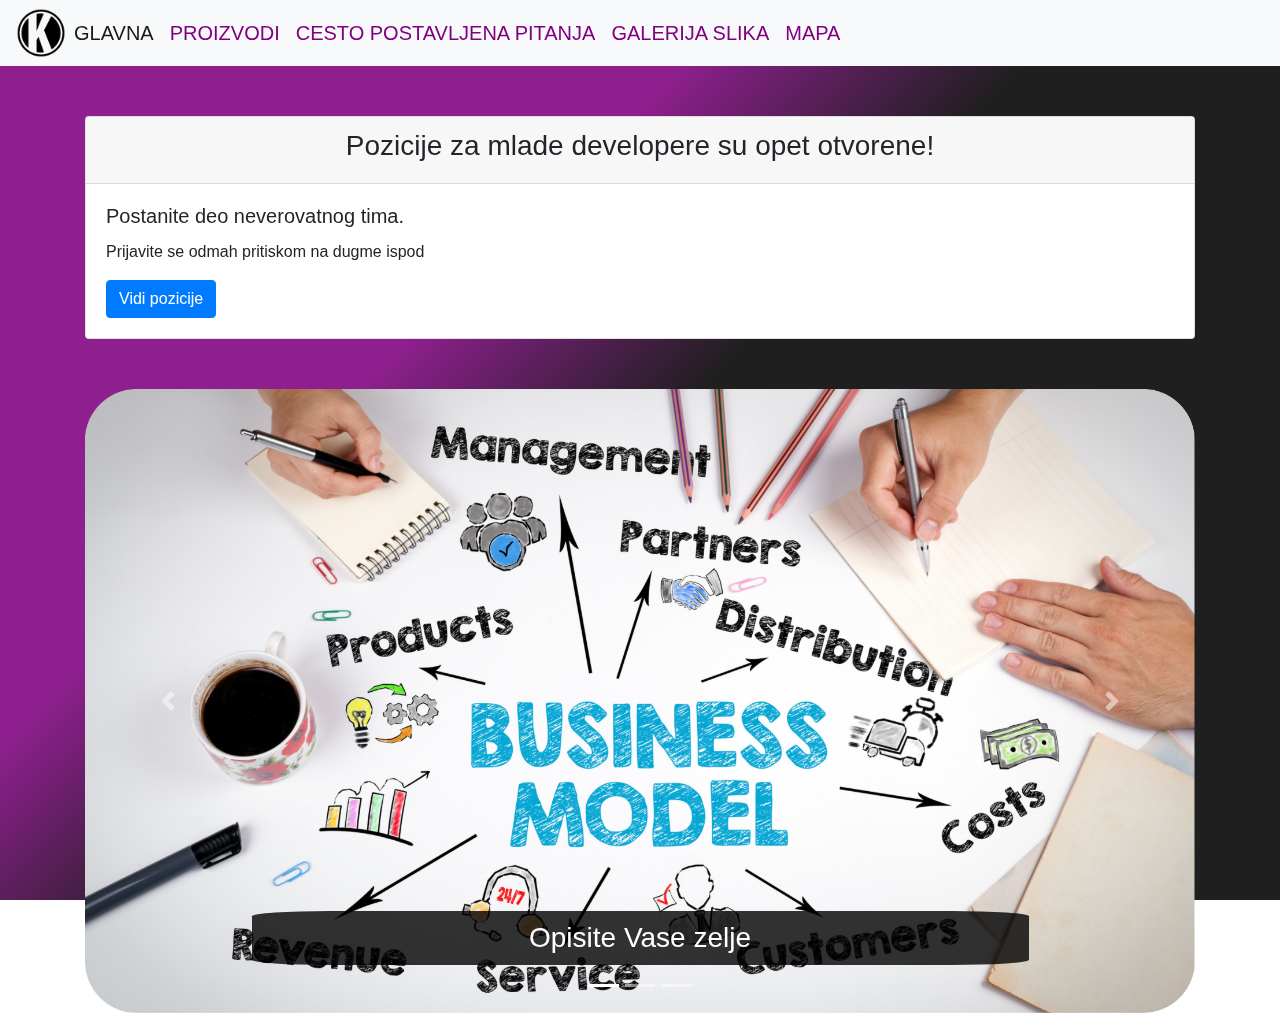
==== index.html @ 14ca2edc "index i galerija" ====
<!DOCTYPE html>
<html lang="en">

<head>
  <meta charset="utf-8">
  <meta name="viewport" content="width=device-width">
  <meta name="description"
    content="Kompanija Korks je outsourcing kompanija. Nudimo bezbrojne IT usluge kao sto su Web dizajn, Programiranje, Pravljenje igrica">
  <meta name="keywords" content="Korks, Pravljenje igrica, Web dizajn, autsorsovanje">
  <meta name="author" content="Nikola Ignjatovic">
  <title>
    Kompanija Korks
  </title>
  <link href="https://fonts.googleapis.com/css?family=Courgette|Open+Sans&display=swap" rel="stylesheet">

  <!-- Bootstrap -->
  <link rel="stylesheet" href="https://cdn.jsdelivr.net/npm/bootstrap@4.0.0/dist/css/bootstrap.min.css"
    integrity="sha384-Gn5384xqQ1aoWXA+058RXPxPg6fy4IWvTNh0E263XmFcJlSAwiGgFAW/dAiS6JXm" crossorigin="anonymous">
  <script src="https://code.jquery.com/jquery-3.2.1.slim.min.js"
    integrity="sha384-KJ3o2DKtIkvYIK3UENzmM7KCkRr/rE9/Qpg6aAZGJwFDMVNA/GpGFF93hXpG5KkN"
    crossorigin="anonymous"></script>
  <script src="https://cdn.jsdelivr.net/npm/popper.js@1.12.9/dist/umd/popper.min.js"
    integrity="sha384-ApNbgh9B+Y1QKtv3Rn7W3mgPxhU9K/ScQsAP7hUibX39j7fakFPskvXusvfa0b4Q"
    crossorigin="anonymous"></script>
  <script src="https://cdn.jsdelivr.net/npm/bootstrap@4.0.0/dist/js/bootstrap.min.js"
    integrity="sha384-JZR6Spejh4U02d8jOt6vLEHfe/JQGiRRSQQxSfFWpi1MquVdAyjUar5+76PVCmYl"
    crossorigin="anonymous"></script>

  <link rel="stylesheet" href="css/style.css">
  <link rel="stylesheet" href="css/index.css">
</head>

<body>

  <nav class="navbar navbar-expand-lg navbar-light bg-light">
    <a href="index.html"> <img src="img/Korkslogo.png" alt="Logo Korksa" style="width:50px"></a>
    <button class="navbar-toggler" type="button" data-toggle="collapse" data-target="#navbarNav"
      aria-controls="navbarNav" aria-expanded="false" aria-label="Toggle navigation">
      <span class="navbar-toggler-icon"></span>
    </button>
    <div class="collapse navbar-collapse" id="navbarNav">
      <ul class="navbar-nav">
        <li class="nav-item active">
          <a class="nav-link" href="index.html">Glavna <span class="sr-only">(current)</span></a>
        </li>
        <li class="nav-item">
          <a class="nav-link" href="proizvodi.html">Proizvodi</a>
        </li>
        <li class="nav-item">
          <a class="nav-link" href="cestaPitanja.html">Cesto postavljena pitanja</a>
        </li>
        <li class="nav-item">
          <a class="nav-link" href="galerijaSlika.html">Galerija slika</a>
        </li>
        <li class="nav-item">
          <a class="nav-link" href="mapaSajta.html">Mapa</a>
        </li>
      </ul>
    </div>
  </nav>

  <section id="informacije">
    <div class="container">
      <div class="card">
        <div class="card-header">
          <p class="h3 text-center">
            Pozicije za mlade developere su opet otvorene!
          </p>
        </div>
        <div class="card-body">
          <h5 class="card-title">Postanite deo neverovatnog tima.</h5>
          <p class="card-text">Prijavite se odmah pritiskom na dugme ispod</p>
          <a href="#" class="btn btn-primary">Vidi pozicije</a>
        </div>
      </div>
    </div>
  </section>

  <section id="karosel">
    <div class="container">
      <div id="carouselExampleIndicators" class="carousel slide" data-ride="carousel">
        <ol class="carousel-indicators">
          <li data-target="#carouselExampleIndicators" data-slide-to="0" class="active"></li>
          <li data-target="#carouselExampleIndicators" data-slide-to="1"></li>
          <li data-target="#carouselExampleIndicators" data-slide-to="2"></li>
        </ol>
        <div class="carousel-inner">
          <div class="carousel-item active">
            <img class="d-block w-100" src="img/biznismodel.png" alt="Prva slika">
            <div class="carousel-caption d-none d-md-block">
              <div class="carouselTextDiv">
                <h3>Opisite Vase zelje</h3>
              </div>
            </div>
          </div>
          <div class="carousel-item">
            <img class="d-block w-100" src="img/research.jpg" alt="Druga slika">
            <div class="carousel-caption d-none d-md-block">
              <div class="carouselTextDiv">
                <h3>Istrazicemo i sprovescemo najbolja moguca resenja</h3>
              </div>
            </div>
          </div>
          <div class="carousel-item">
            <img class="d-block w-100" src="img/zarada.jpg" alt="Treca slika">
            <div class="carousel-caption d-none d-md-block">
              <div class="carouselTextDiv">
                <h3>I ostvarite zaradu</h3>
              </div>
            </div>
          </div>
        </div>
        <a class="carousel-control-prev" href="#carouselExampleIndicators" role="button" data-slide="prev">
          <span class="carousel-control-prev-icon" aria-hidden="true"></span>
          <span class="sr-only">Previous</span>
        </a>
        <a class="carousel-control-next" href="#carouselExampleIndicators" role="button" data-slide="next">
          <span class="carousel-control-next-icon" aria-hidden="true"></span>
          <span class="sr-only">Next</span>
        </a>
      </div>
    </div>
  </section>

  <div class="bg"></div>
  <div class="bg bg2"></div>
  <div class="bg bg3"></div>

</body>

</html>
---- css/style.css ----
html {
  height: 100%;
}

body {
  margin: 0;
}

.bg {
  animation: slide 9s ease-in-out infinite alternate;
  background-image: linear-gradient(-45deg, black 50%, purple 60%);
  bottom: 0;
  left: -50%;
  opacity: 0.5;
  position: fixed;
  right: -50%;
  top: 0;
  z-index: -1;
}

.bg2 {
  animation-direction: alternate-reverse;
  animation-duration: 3s;
}

.bg3 {
  animation-duration: 6s;
}

.bg:hover {
}

.content {
  background-color: rgba(255, 255, 255, 0.8);
  border-radius: 0.25em;
  box-shadow: 0 0 0.25em rgba(0, 0, 0, 0.25);
  box-sizing: border-box;
  left: 50%;
  padding: 10vmin;
  position: fixed;
  text-align: center;
  top: 50%;
  transform: translate(-50%, -50%);
}

section {
  margin-top: 50px;
}

ul.navbar-nav > li.nav-item > a.nav-link {
  color: purple;
  font-size: 20px;
  text-transform: uppercase;
}

@keyframes slide {
  0% {
    transform: translateX(-25%);
  }
  100% {
    transform: translateX(25%);
  }
}
---- css/index.css ----
.carouselTextDiv {
  background-color: rgba(0, 0, 0, 0.8);
  border-radius: 10%;
}
h3 {
  padding: 10px;
}
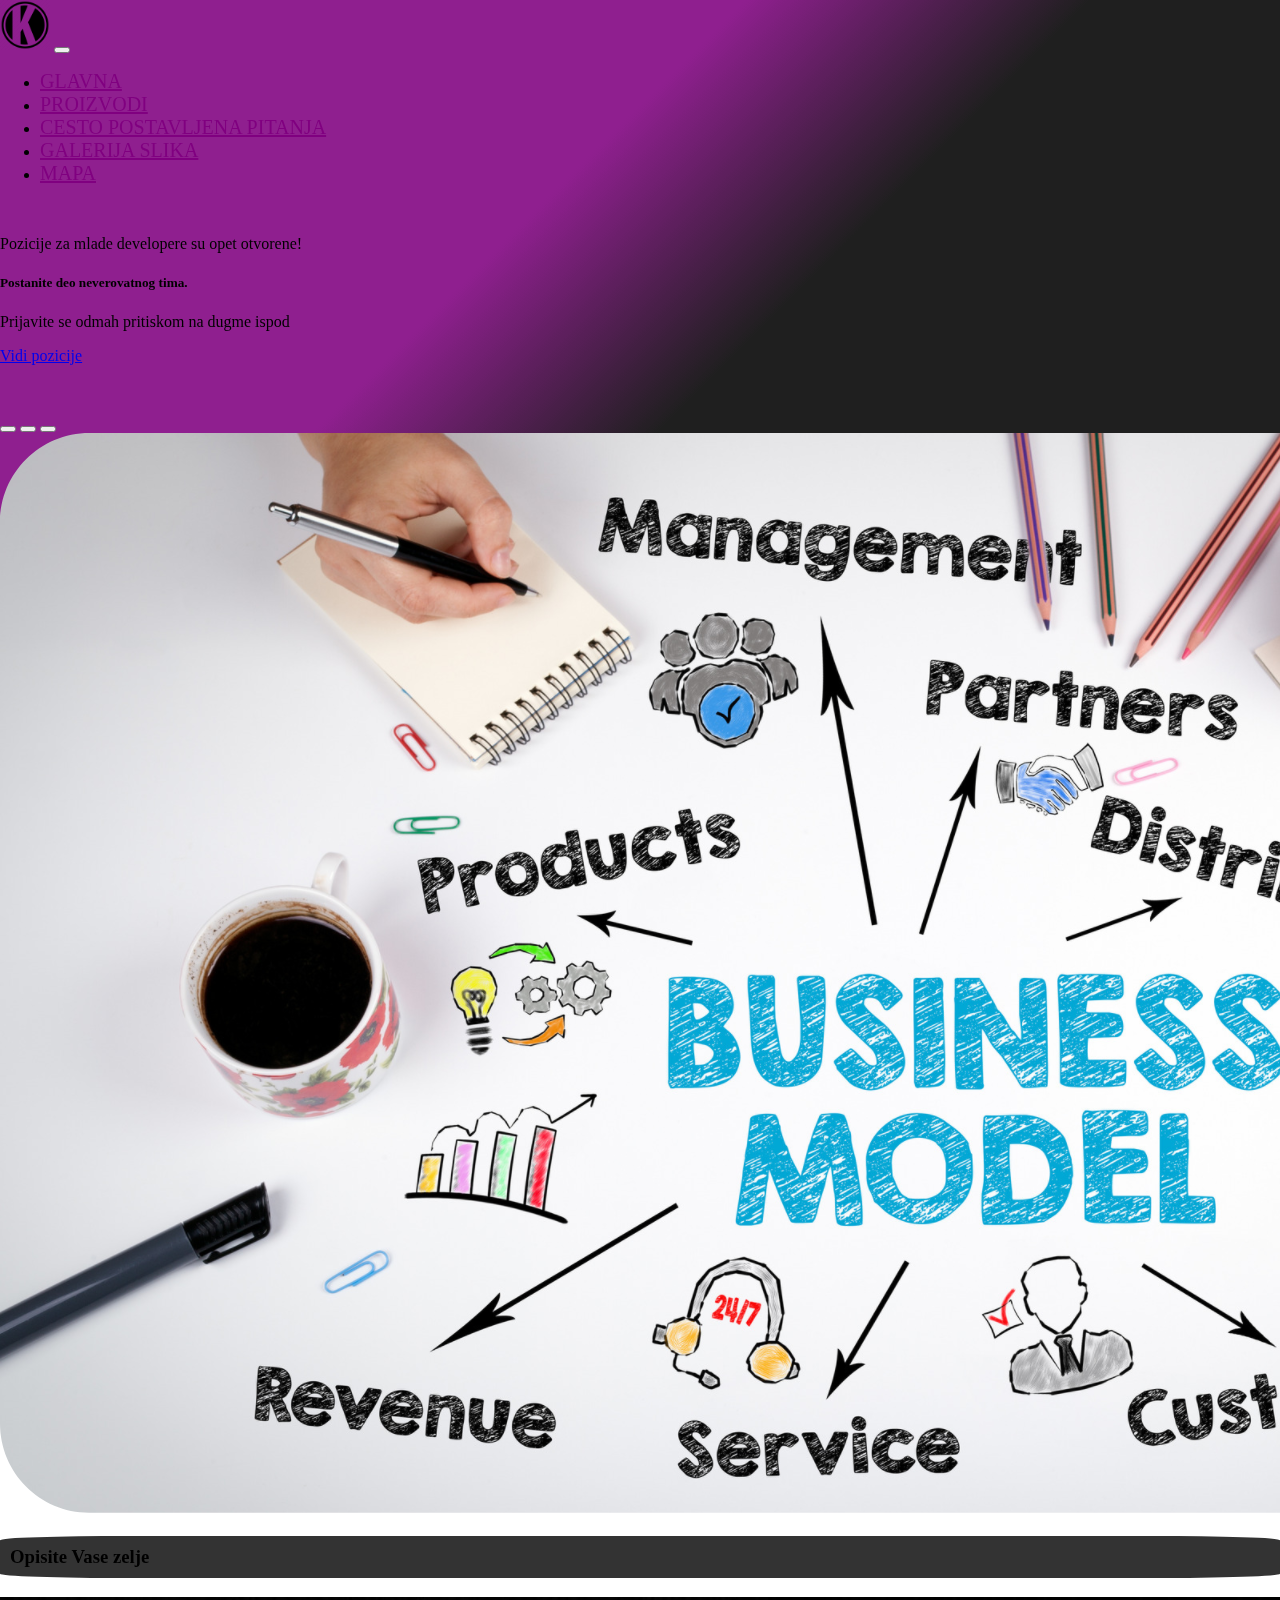
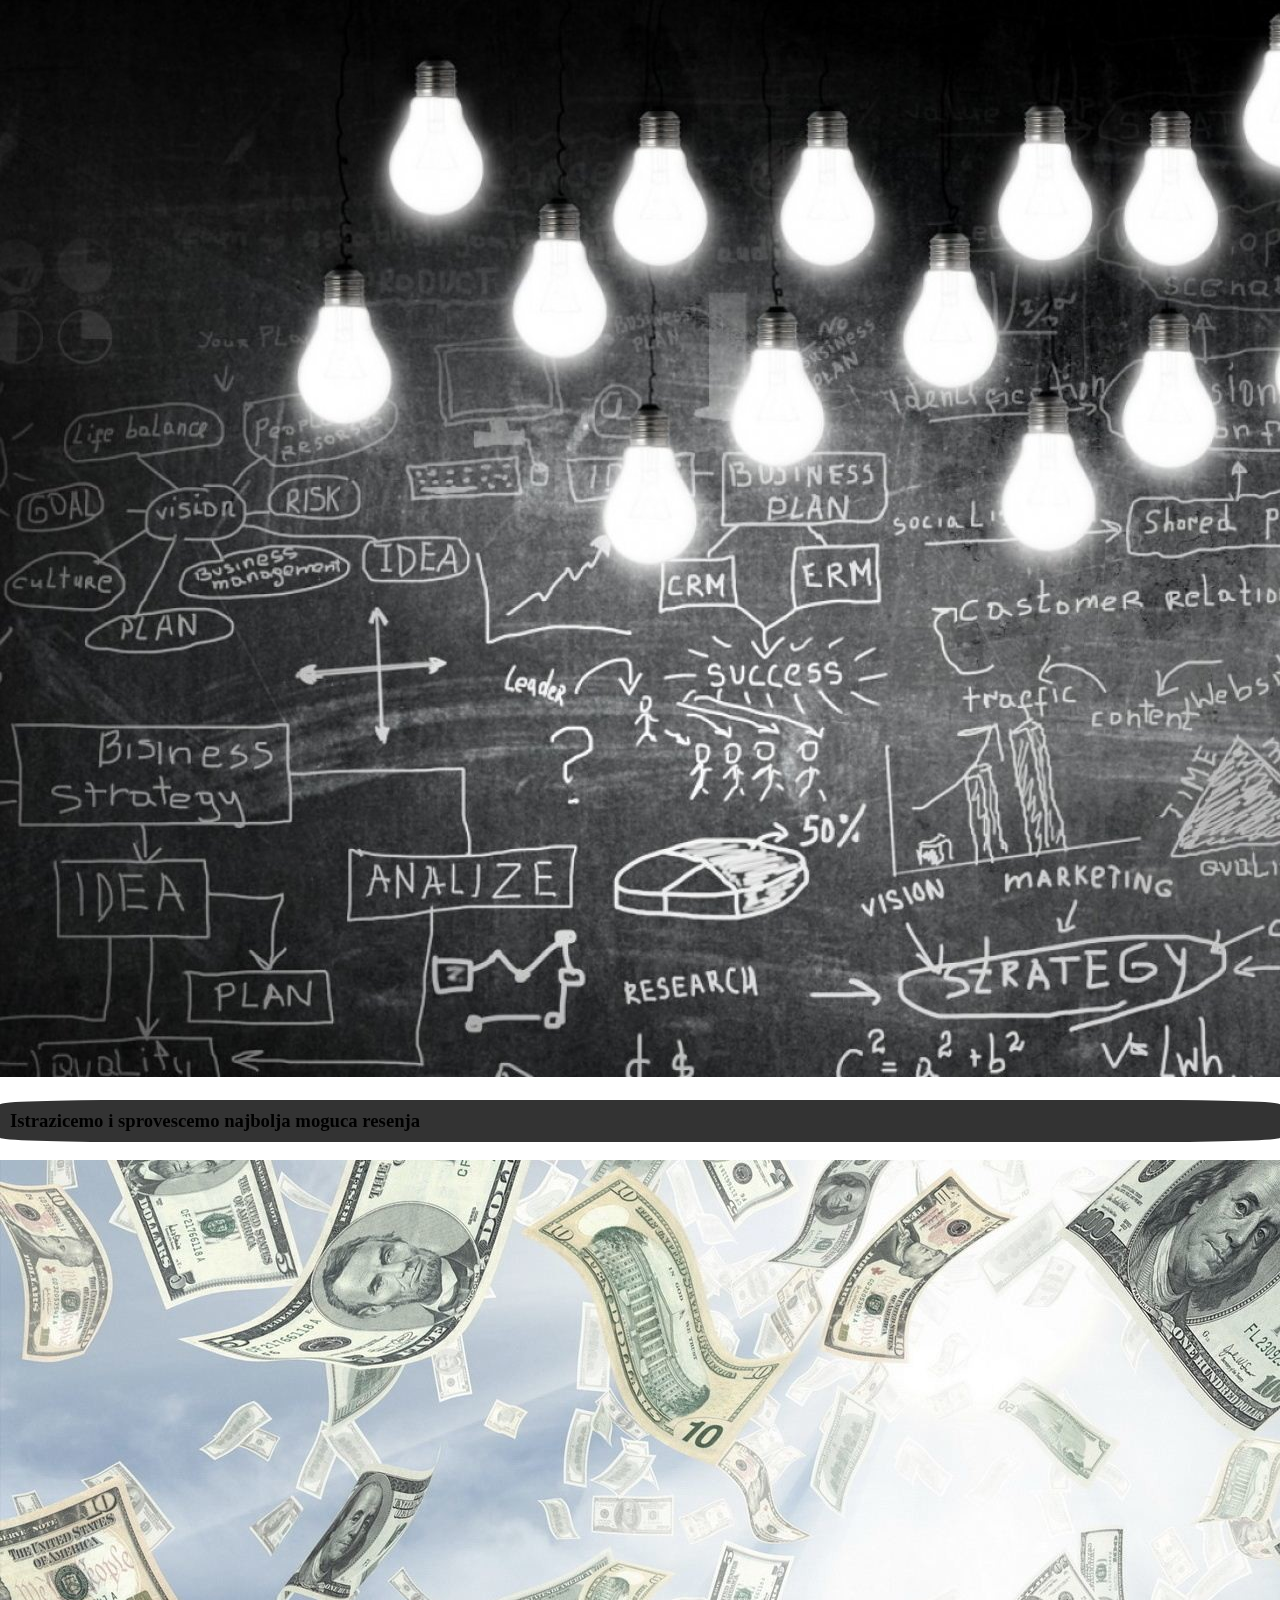
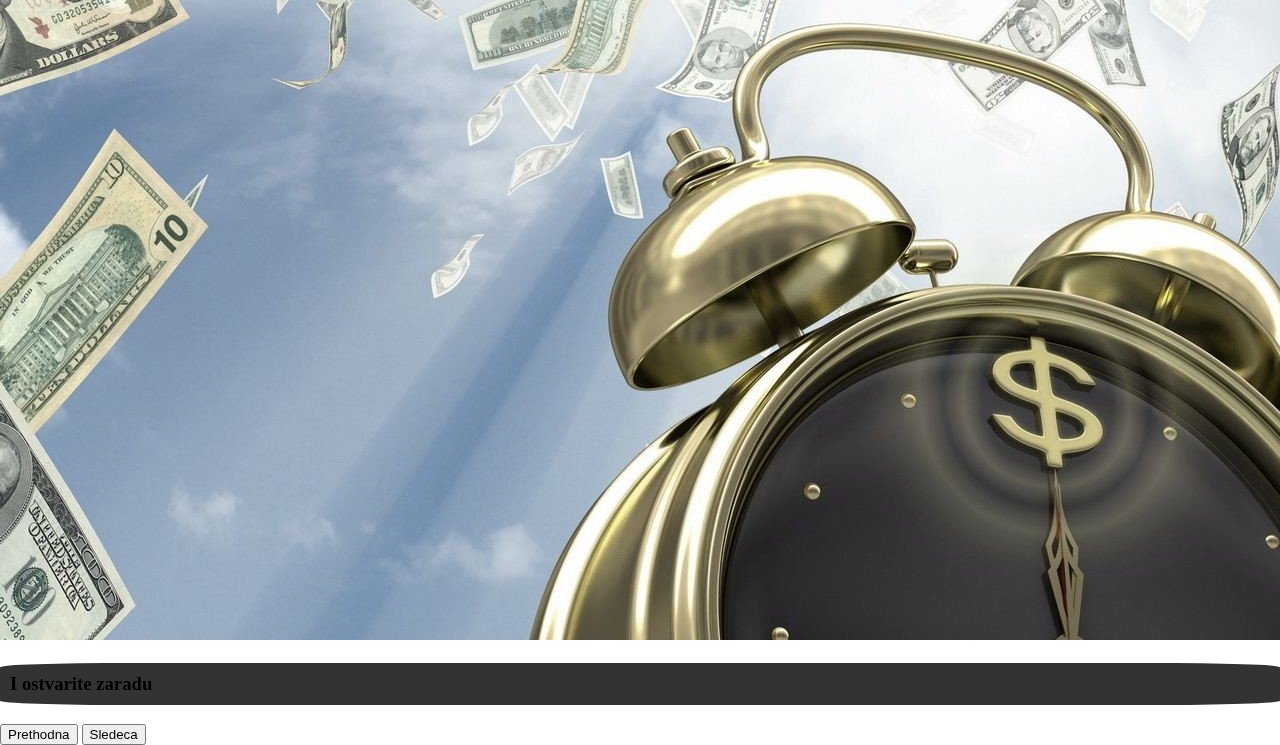
==== commit ea979f84: "swapped to bootstrap5, faq page" ====
--- a/index.html
+++ b/index.html
@@ -9,21 +9,15 @@
   <meta name="keywords" content="Korks, Pravljenje igrica, Web dizajn, autsorsovanje">
   <meta name="author" content="Nikola Ignjatovic">
   <title>
-    Kompanija Korks
+    Korks Glavna
   </title>
   <link href="https://fonts.googleapis.com/css?family=Courgette|Open+Sans&display=swap" rel="stylesheet">
 
   <!-- Bootstrap -->
-  <link rel="stylesheet" href="https://cdn.jsdelivr.net/npm/bootstrap@4.0.0/dist/css/bootstrap.min.css"
-    integrity="sha384-Gn5384xqQ1aoWXA+058RXPxPg6fy4IWvTNh0E263XmFcJlSAwiGgFAW/dAiS6JXm" crossorigin="anonymous">
-  <script src="https://code.jquery.com/jquery-3.2.1.slim.min.js"
-    integrity="sha384-KJ3o2DKtIkvYIK3UENzmM7KCkRr/rE9/Qpg6aAZGJwFDMVNA/GpGFF93hXpG5KkN"
-    crossorigin="anonymous"></script>
-  <script src="https://cdn.jsdelivr.net/npm/popper.js@1.12.9/dist/umd/popper.min.js"
-    integrity="sha384-ApNbgh9B+Y1QKtv3Rn7W3mgPxhU9K/ScQsAP7hUibX39j7fakFPskvXusvfa0b4Q"
-    crossorigin="anonymous"></script>
-  <script src="https://cdn.jsdelivr.net/npm/bootstrap@4.0.0/dist/js/bootstrap.min.js"
-    integrity="sha384-JZR6Spejh4U02d8jOt6vLEHfe/JQGiRRSQQxSfFWpi1MquVdAyjUar5+76PVCmYl"
+  <link href="https://cdn.jsdelivr.net/npm/bootstrap@5.0.2/dist/css/bootstrap.min.css" rel="stylesheet"
+    integrity="sha384-EVSTQN3/azprG1Anm3QDgpJLIm9Nao0Yz1ztcQTwFspd3yD65VohhpuuCOmLASjC" crossorigin="anonymous">
+  <script src="https://cdn.jsdelivr.net/npm/bootstrap@5.0.2/dist/js/bootstrap.bundle.min.js"
+    integrity="sha384-MrcW6ZMFYlzcLA8Nl+NtUVF0sA7MsXsP1UyJoMp4YLEuNSfAP+JcXn/tWtIaxVXM"
     crossorigin="anonymous"></script>
 
   <link rel="stylesheet" href="css/style.css">
@@ -33,29 +27,31 @@
 <body>
 
   <nav class="navbar navbar-expand-lg navbar-light bg-light">
-    <a href="index.html"> <img src="img/Korkslogo.png" alt="Logo Korksa" style="width:50px"></a>
-    <button class="navbar-toggler" type="button" data-toggle="collapse" data-target="#navbarNav"
-      aria-controls="navbarNav" aria-expanded="false" aria-label="Toggle navigation">
-      <span class="navbar-toggler-icon"></span>
-    </button>
-    <div class="collapse navbar-collapse" id="navbarNav">
-      <ul class="navbar-nav">
-        <li class="nav-item active">
-          <a class="nav-link" href="index.html">Glavna <span class="sr-only">(current)</span></a>
-        </li>
-        <li class="nav-item">
-          <a class="nav-link" href="proizvodi.html">Proizvodi</a>
-        </li>
-        <li class="nav-item">
-          <a class="nav-link" href="cestaPitanja.html">Cesto postavljena pitanja</a>
-        </li>
-        <li class="nav-item">
-          <a class="nav-link" href="galerijaSlika.html">Galerija slika</a>
-        </li>
-        <li class="nav-item">
-          <a class="nav-link" href="mapaSajta.html">Mapa</a>
-        </li>
-      </ul>
+    <div class="container-fluid">
+      <a class="navbar-brand" href="index.html"><img src="img/Korkslogo.png" alt="Logo Korksa" style="width:50px"></a>
+      <button class="navbar-toggler" type="button" data-bs-toggle="collapse" data-bs-target="#navbarSupportedContent"
+        aria-controls="navbarSupportedContent" aria-expanded="false" aria-label="Toggle navigation">
+        <span class="navbar-toggler-icon"></span>
+      </button>
+      <div class="collapse navbar-collapse" id="navbarSupportedContent">
+        <ul class="navbar-nav me-auto mb-2 mb-lg-0">
+          <li class="nav-item">
+            <a class="nav-link active" href="index.html">Glavna </a>
+          </li>
+          <li class="nav-item">
+            <a class="nav-link" href="proizvodi.html">Proizvodi</a>
+          </li>
+          <li class="nav-item">
+            <a class="nav-link" href="cestaPitanja.html">Cesto postavljena pitanja</a>
+          </li>
+          <li class="nav-item">
+            <a class="nav-link" href="galerijaSlika.html">Galerija slika</a>
+          </li>
+          <li class="nav-item">
+            <a class="nav-link" href="mapaSajta.html">Mapa</a>
+          </li>
+        </ul>
+      </div>
     </div>
   </nav>
 
@@ -78,12 +74,15 @@
 
   <section id="karosel">
     <div class="container">
-      <div id="carouselExampleIndicators" class="carousel slide" data-ride="carousel">
-        <ol class="carousel-indicators">
-          <li data-target="#carouselExampleIndicators" data-slide-to="0" class="active"></li>
-          <li data-target="#carouselExampleIndicators" data-slide-to="1"></li>
-          <li data-target="#carouselExampleIndicators" data-slide-to="2"></li>
-        </ol>
+      <div id="carouselExampleCaptions" class="carousel slide" data-bs-ride="carousel">
+        <div class="carousel-indicators">
+          <button type="button" data-bs-target="#carouselExampleCaptions" data-bs-slide-to="0" class="active"
+            aria-current="true" aria-label="Slide 1"></button>
+          <button type="button" data-bs-target="#carouselExampleCaptions" data-bs-slide-to="1"
+            aria-label="Slide 2"></button>
+          <button type="button" data-bs-target="#carouselExampleCaptions" data-bs-slide-to="2"
+            aria-label="Slide 3"></button>
+        </div>
         <div class="carousel-inner">
           <div class="carousel-item active">
             <img class="d-block w-100" src="img/biznismodel.png" alt="Prva slika">
@@ -110,14 +109,16 @@
             </div>
           </div>
         </div>
-        <a class="carousel-control-prev" href="#carouselExampleIndicators" role="button" data-slide="prev">
+        <button class="carousel-control-prev" type="button" data-bs-target="#carouselExampleCaptions"
+          data-bs-slide="prev">
           <span class="carousel-control-prev-icon" aria-hidden="true"></span>
-          <span class="sr-only">Previous</span>
-        </a>
-        <a class="carousel-control-next" href="#carouselExampleIndicators" role="button" data-slide="next">
+          <span class="visually-hidden">Prethodna</span>
+        </button>
+        <button class="carousel-control-next" type="button" data-bs-target="#carouselExampleCaptions"
+          data-bs-slide="next">
           <span class="carousel-control-next-icon" aria-hidden="true"></span>
-          <span class="sr-only">Next</span>
-        </a>
+          <span class="visually-hidden">Sledeca</span>
+        </button>
       </div>
     </div>
   </section>
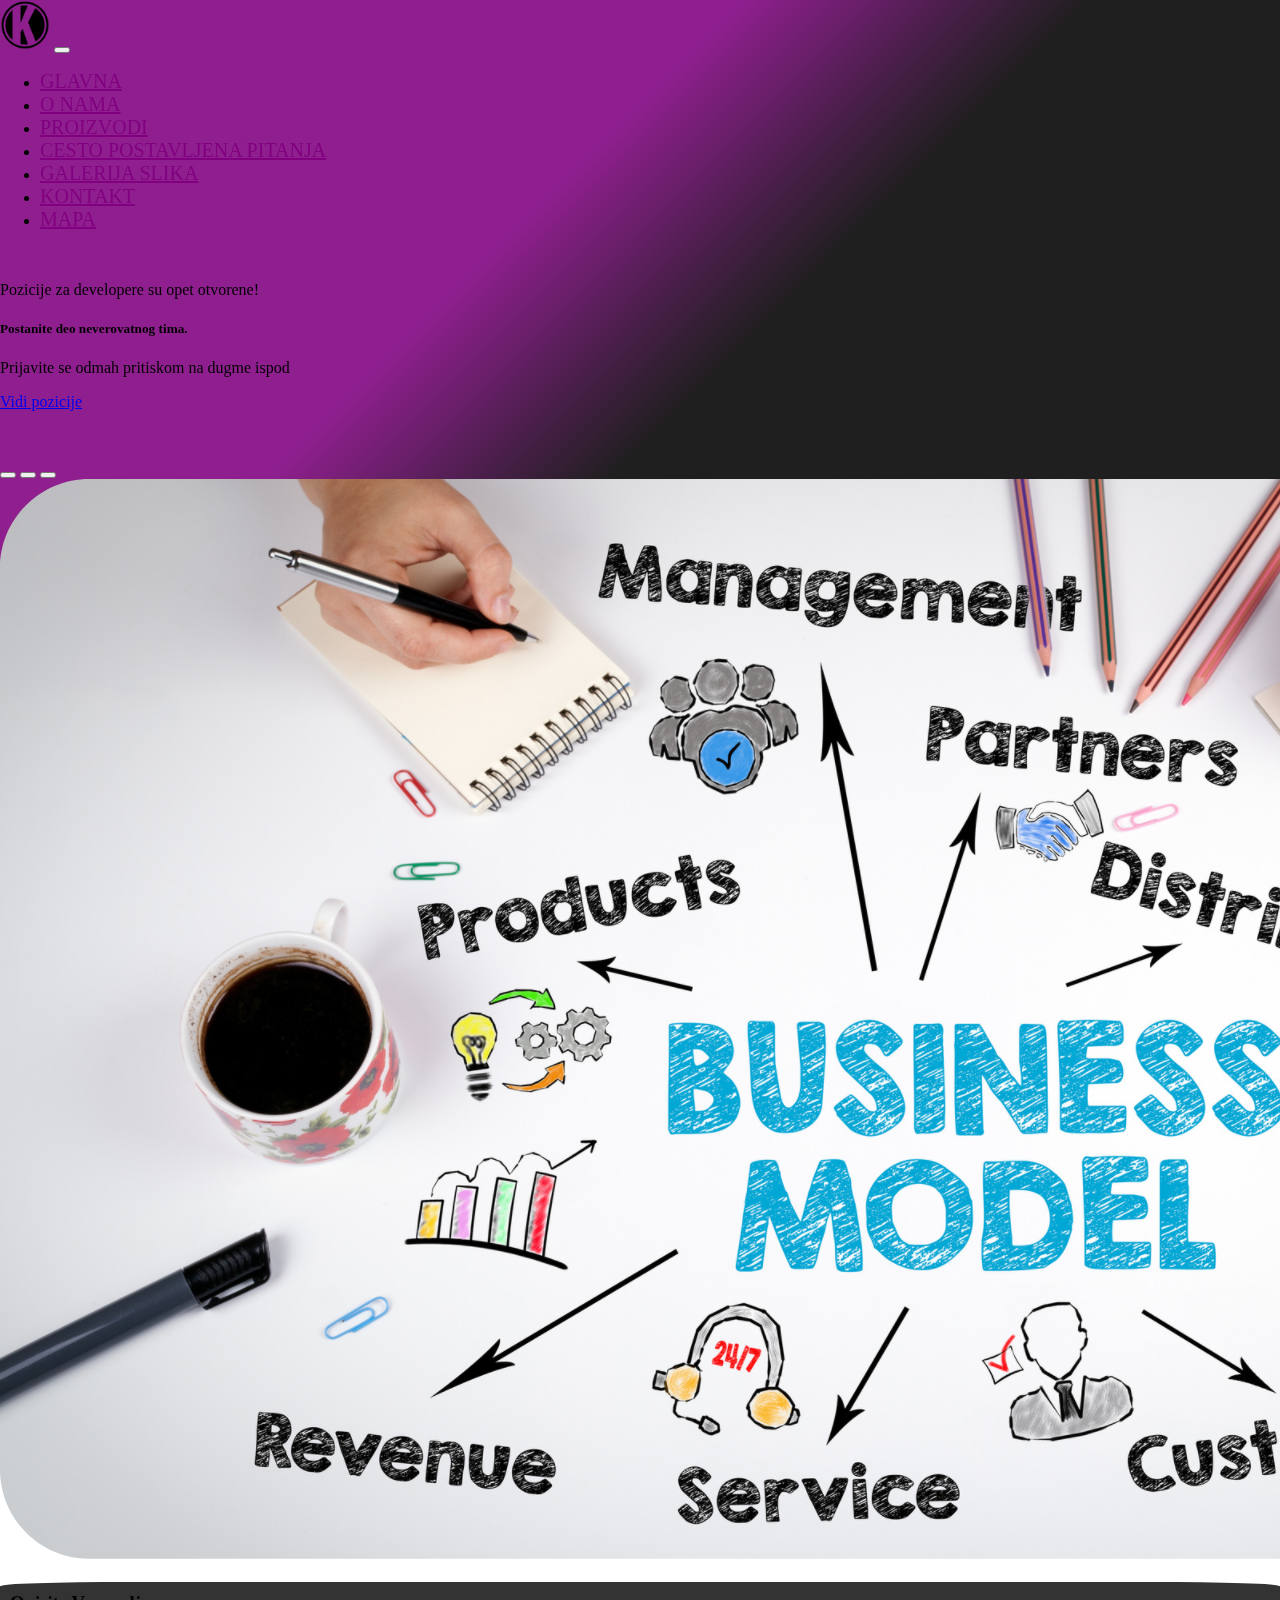
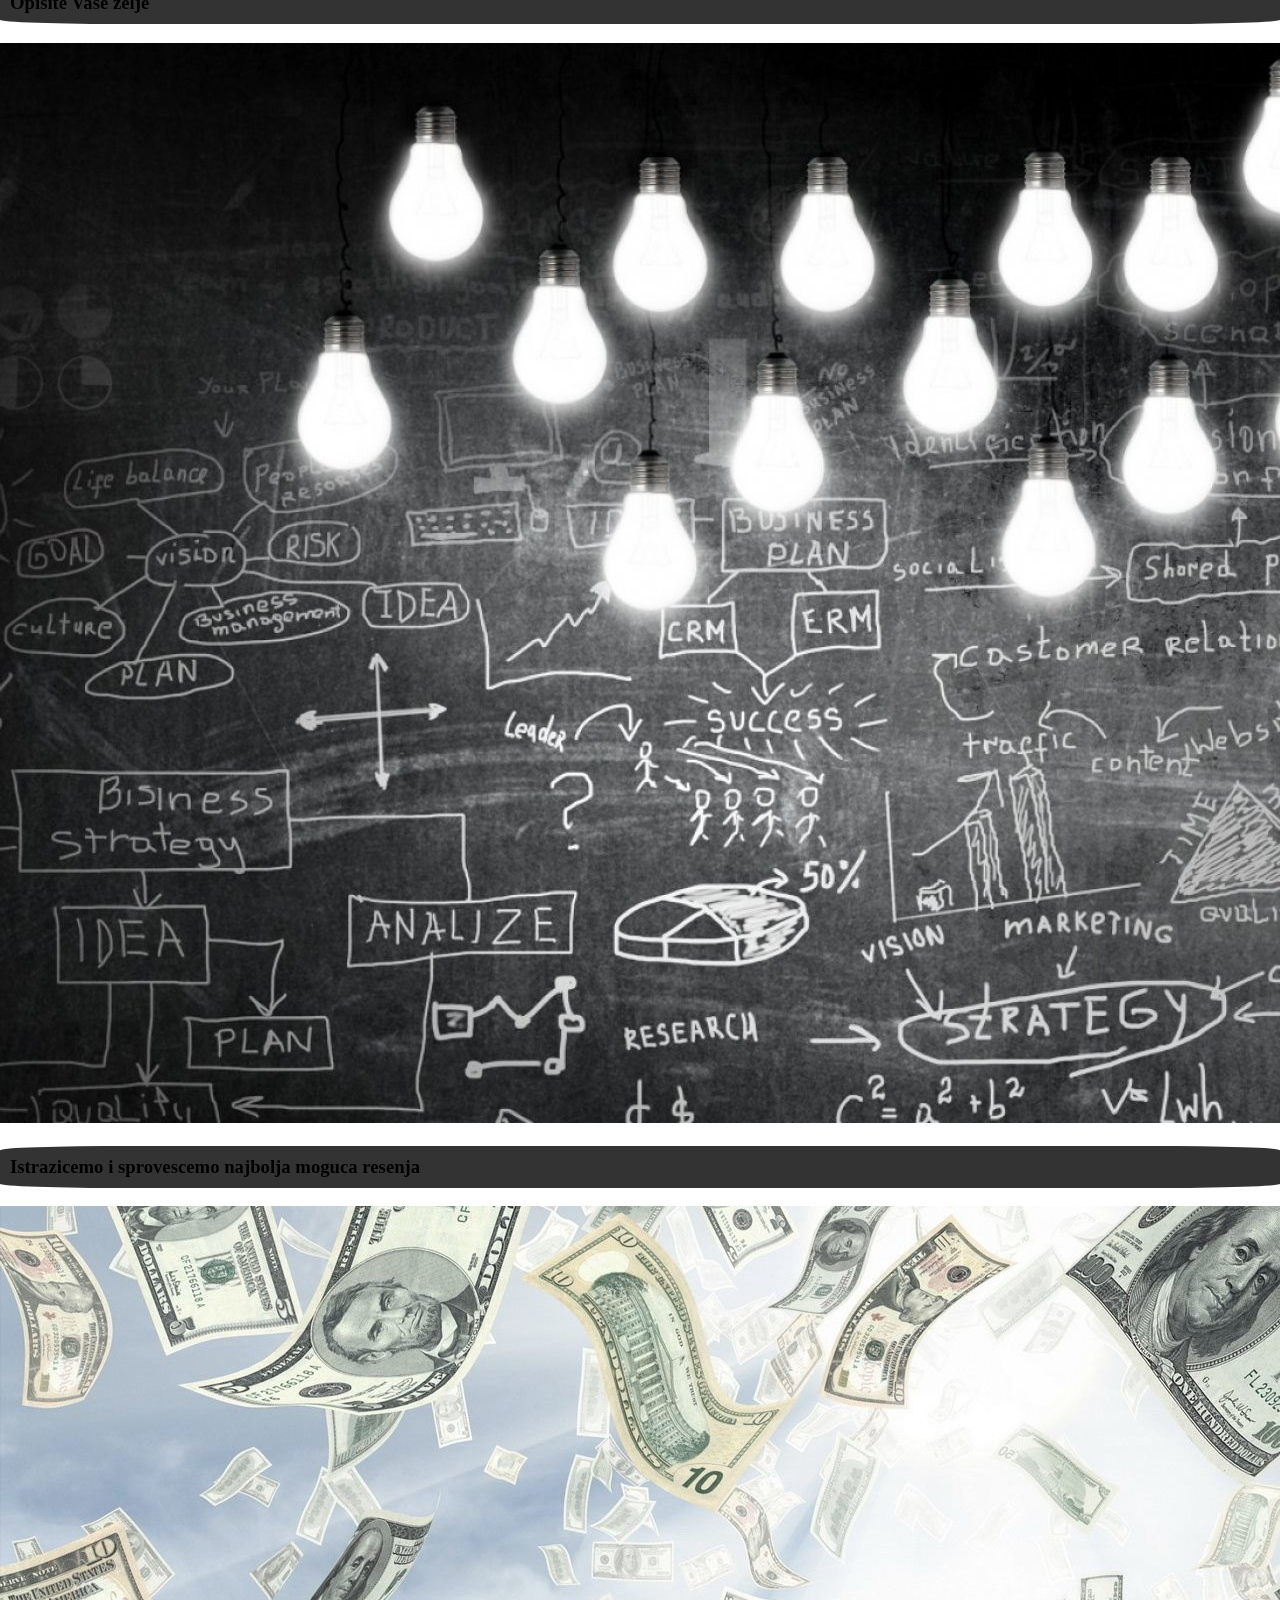
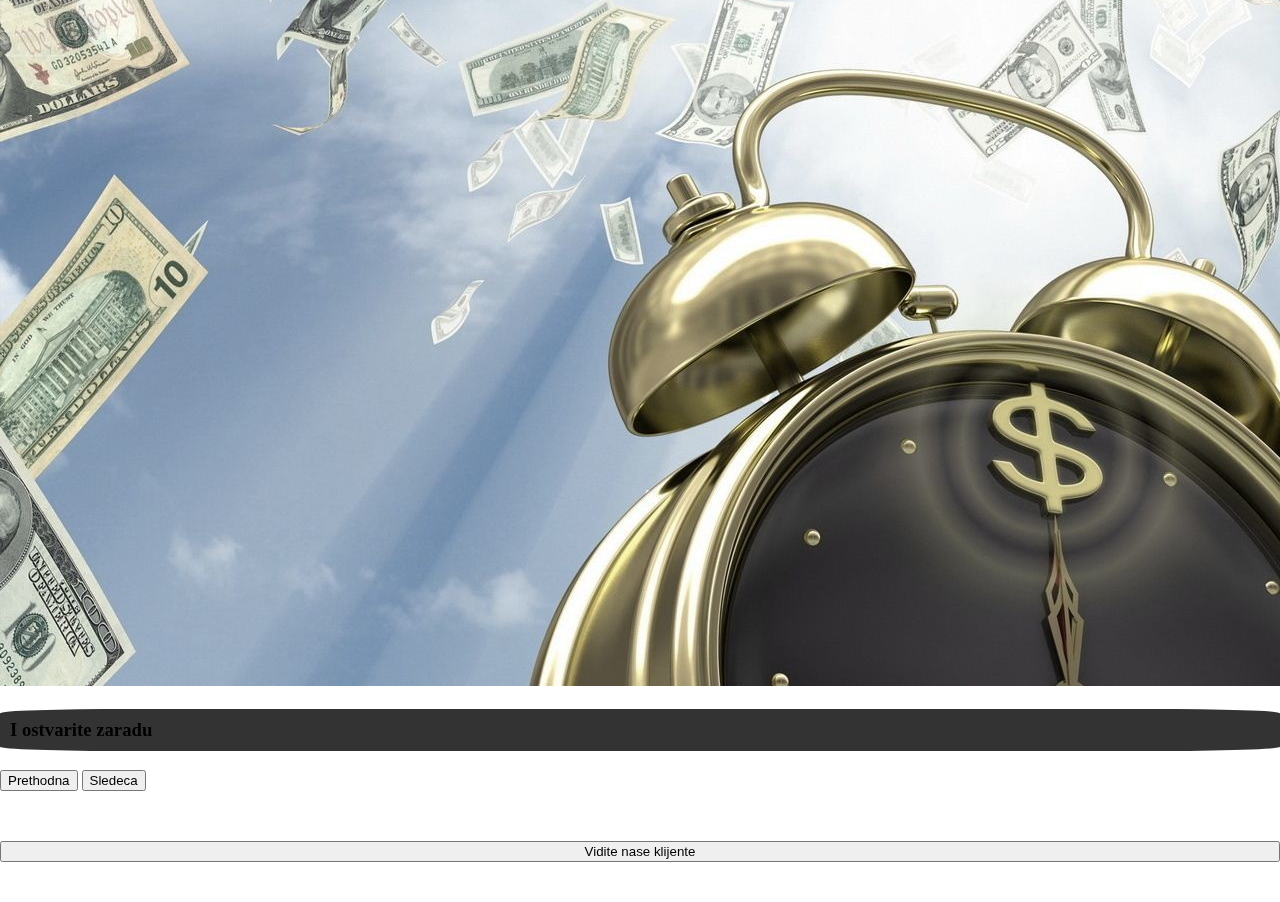
==== commit b54de1d8: "Nzm mnogo stvari" ====
--- a/index.html
+++ b/index.html
@@ -39,6 +39,9 @@
             <a class="nav-link active" href="index.html">Glavna </a>
           </li>
           <li class="nav-item">
+            <a class="nav-link" href="oNama.html">O nama </a>
+          </li>
+          <li class="nav-item">
             <a class="nav-link" href="proizvodi.html">Proizvodi</a>
           </li>
           <li class="nav-item">
@@ -46,6 +49,9 @@
           </li>
           <li class="nav-item">
             <a class="nav-link" href="galerijaSlika.html">Galerija slika</a>
+          </li>
+          <li class="nav-item">
+            <a class="nav-link" href="kontakt.html">Kontakt</a>
           </li>
           <li class="nav-item">
             <a class="nav-link" href="mapaSajta.html">Mapa</a>
@@ -60,13 +66,13 @@
       <div class="card">
         <div class="card-header">
           <p class="h3 text-center">
-            Pozicije za mlade developere su opet otvorene!
+            Pozicije za developere su opet otvorene!
           </p>
         </div>
         <div class="card-body">
           <h5 class="card-title">Postanite deo neverovatnog tima.</h5>
           <p class="card-text">Prijavite se odmah pritiskom na dugme ispod</p>
-          <a href="#" class="btn btn-primary">Vidi pozicije</a>
+          <a href="karijere.html" class="btn btn-primary">Vidi pozicije</a>
         </div>
       </div>
     </div>
@@ -123,6 +129,15 @@
     </div>
   </section>
 
+  <section class="klijenti">
+    <div class="container">
+      <a href="klijenti.html">
+        <button type="button" style="width:100%" class="btn btn-primary btn-lg btn-block">Vidite nase
+          klijente</button>
+      </a>
+    </div>
+  </section>
+
   <div class="bg"></div>
   <div class="bg bg2"></div>
   <div class="bg bg3"></div>
--- a/css/index.css
+++ b/css/index.css
@@ -5,3 +5,6 @@
 h3 {
   padding: 10px;
 }
+.klijenti {
+  padding-bottom: 40px;
+}
